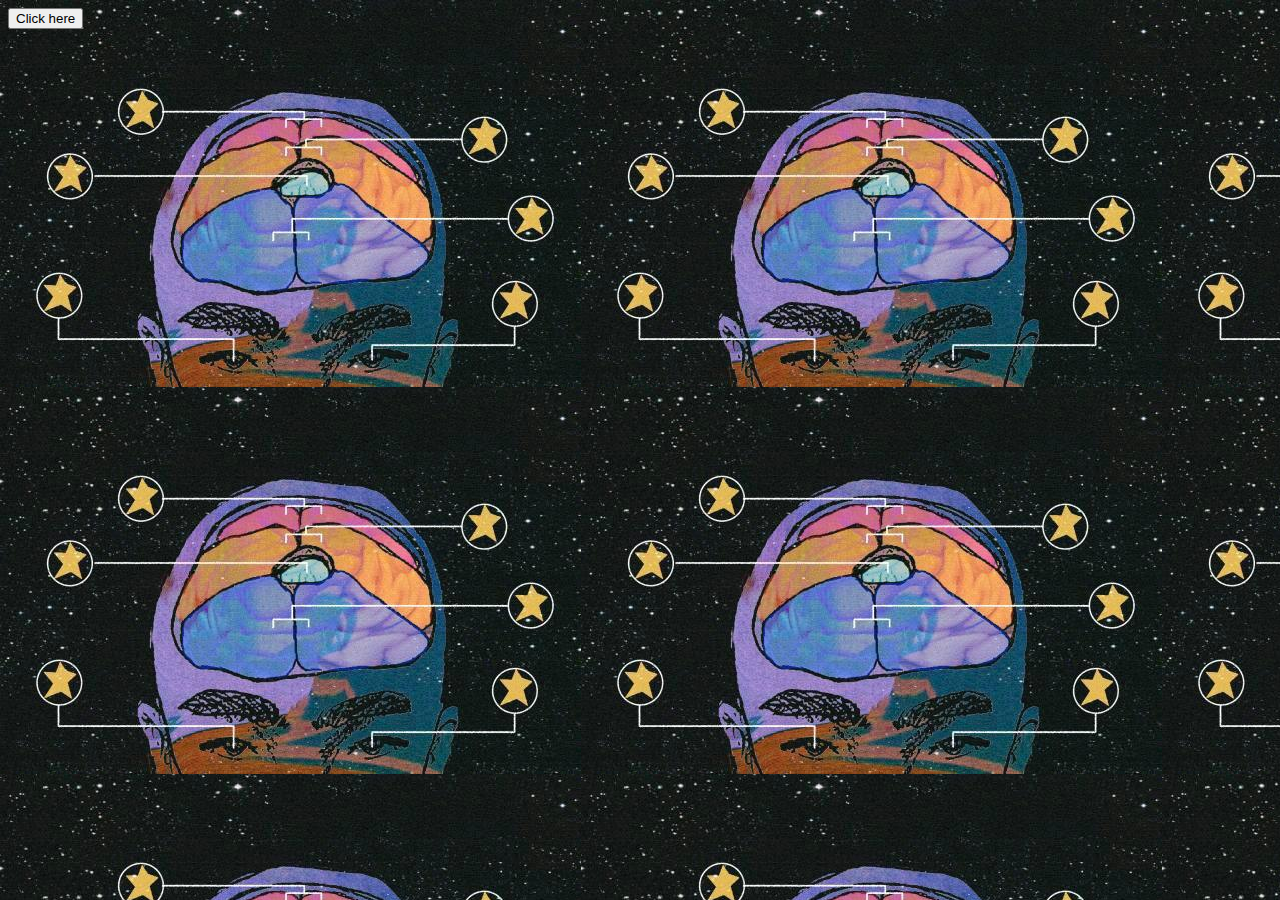
==== index.html @ 48dba123 "updates" ====
<html lang="en">
<head>
    <meta charset="UTF-8">
    <meta http-equiv="X-UA-Compatible" content="IE=edge">
    <meta name="viewport" content="width=device-width, initial-scale=1.0">
    <title>Escape the illusion</title>
</head>
<body background="./assets/mainscreen.jpeg">
        <button class="btn" onclick="window.location.href='./finding the senses.html'; ">
            Click here
        </button>
</body>
</html>
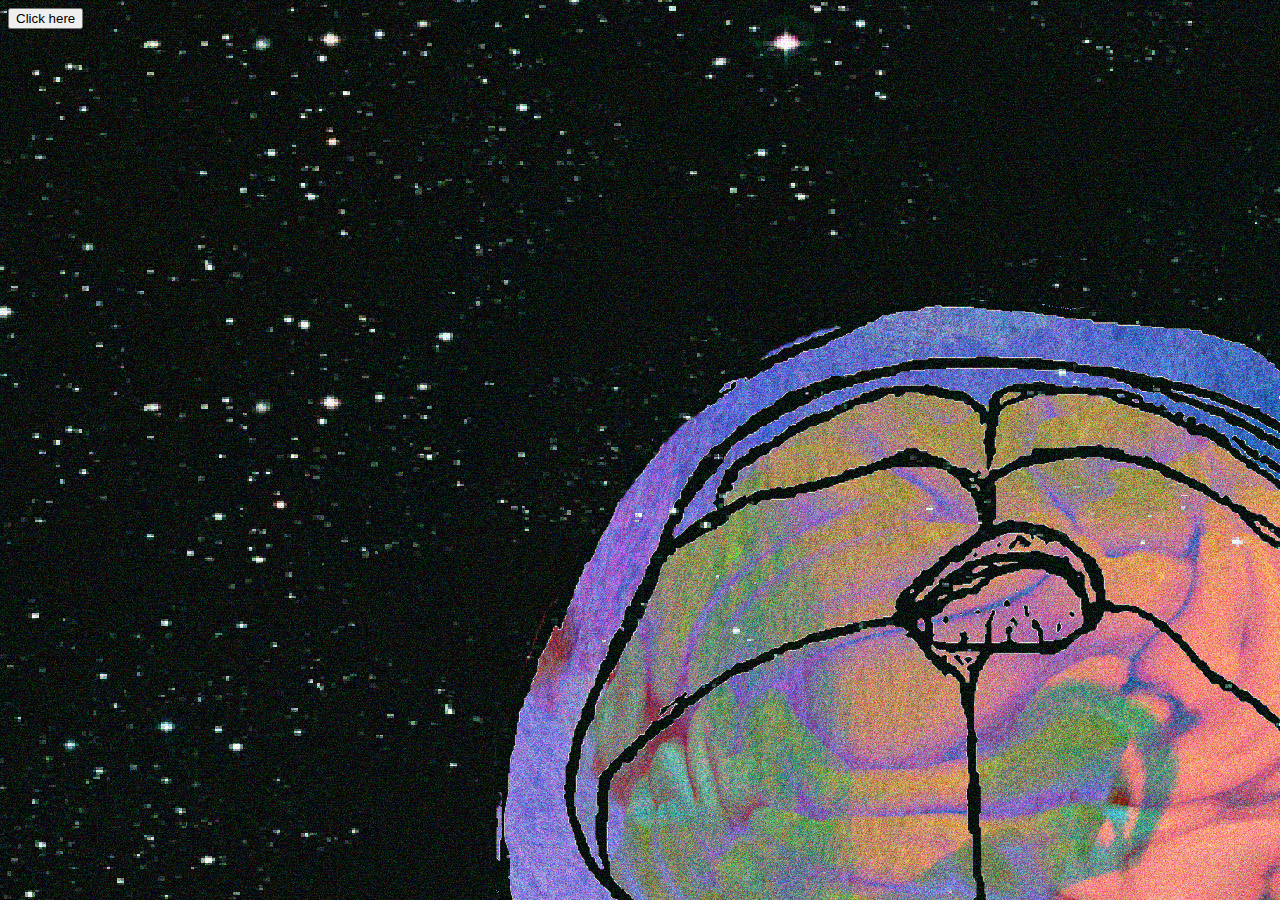
==== commit 34cae567: "Added Assets" ====
--- a/index.html
+++ b/index.html
@@ -5,7 +5,7 @@
     <meta name="viewport" content="width=device-width, initial-scale=1.0">
     <title>Escape the illusion</title>
 </head>
-<body background="./assets/mainscreen.jpeg">
+<body background="./assets/mainscreen.jpg">
         <button class="btn" onclick="window.location.href='./finding the senses.html'; ">
             Click here
         </button>
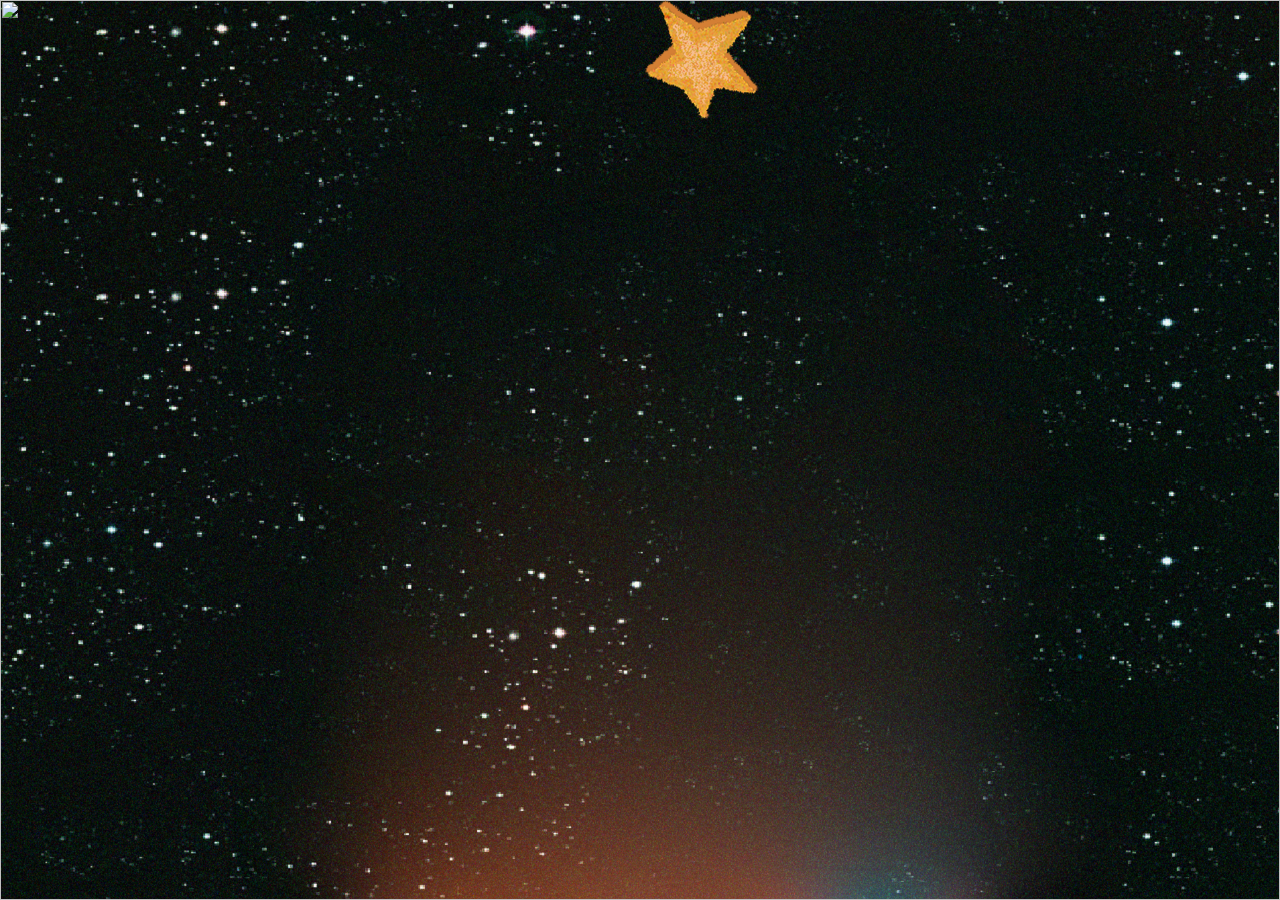
==== commit 19a15ac5: "main screen editing" ====
--- a/index.html
+++ b/index.html
@@ -3,11 +3,11 @@
     <meta charset="UTF-8">
     <meta http-equiv="X-UA-Compatible" content="IE=edge">
     <meta name="viewport" content="width=device-width, initial-scale=1.0">
+    <link rel="stylesheet" href="style.css">
     <title>Escape the illusion</title>
 </head>
-<body background="./assets/mainscreen.jpg">
-        <button class="btn" onclick="window.location.href='./finding the senses.html'; ">
-            Click here
-        </button>
+<body>
+        <button class="btn1" onclick="window.location.href='./finding the senses.html'; "></button>
+        <img src="assets/head.png" class="face">
 </body>
 </html>--- a/style.css
+++ b/style.css
@@ -0,0 +1,34 @@
+
+body{
+    margin: 0;
+    padding: 0;
+    text-align:center;
+    background-image: url("assets/mainbackground.jpg");
+    background-repeat: no-repeat;
+    background-attachment: fixed;
+    background-size: 100% 100%;
+    height: 100%;
+}
+
+h1 {
+    color:cadetblue;
+}
+
+.face{
+    display: block;
+    margin-left: auto;
+    margin-right: auto;
+    bottom: 0;
+    height: 100%;
+}
+
+.btn1{
+    position: absolute;
+    cursor: pointer;
+    background-color: transparent;
+    border: none;
+    background: url("assets/star1.png") no-repeat;
+    background-size: 100% 100%;
+    height: 120px;
+    width: 120px;
+}
